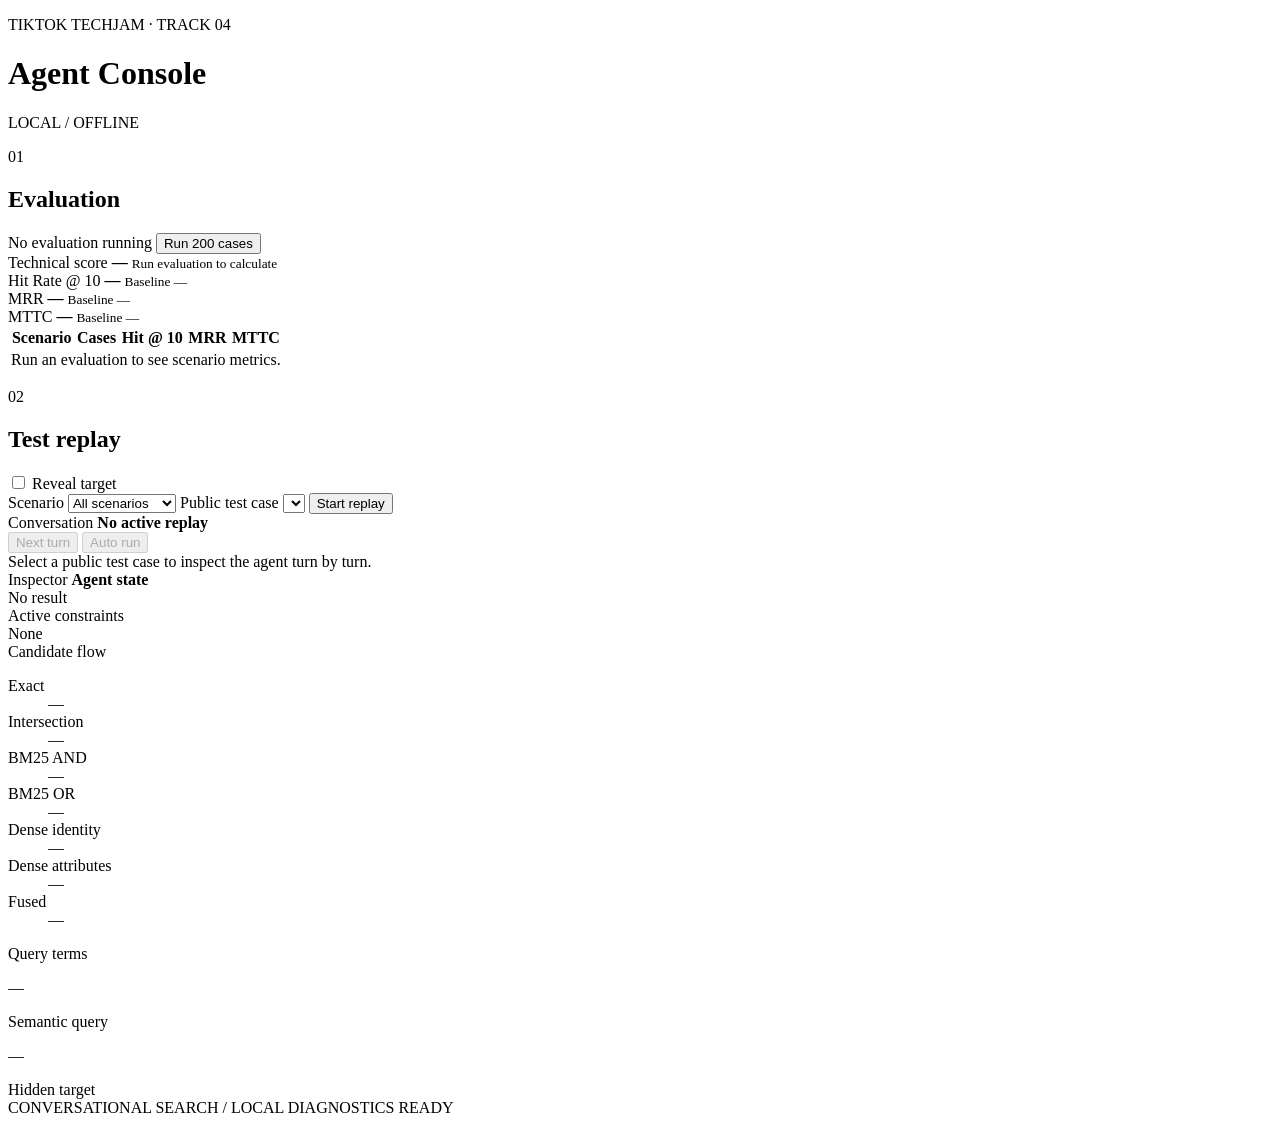
==== dashboard/static/index.html @ 2288f8dd "feat: v1 solution- hybrid search (tech score: 0.8988)" ====
<!doctype html>
<html lang="en">
<head>
  <meta charset="utf-8">
  <meta name="viewport" content="width=device-width, initial-scale=1">
  <title>Track 04 / Agent Console</title>
  <link rel="stylesheet" href="/styles.css">
</head>
<body>
  <header class="site-header">
    <div>
      <p class="eyebrow">TIKTOK TECHJAM · TRACK 04</p>
      <h1>Agent Console</h1>
    </div>
    <div class="header-status">
      <span class="status-dot" aria-hidden="true"></span>
      <span>LOCAL / OFFLINE</span>
    </div>
  </header>

  <main>
    <section class="score-section" aria-labelledby="score-heading">
      <div class="section-heading">
        <div>
          <p class="section-index">01</p>
          <h2 id="score-heading">Evaluation</h2>
        </div>
        <div class="action-row">
          <span id="evaluation-status" class="muted">No evaluation running</span>
          <button id="run-evaluation" class="button button-dark">Run 200 cases</button>
        </div>
      </div>

      <div class="metric-grid">
        <article class="metric-card metric-primary">
          <span>Technical score</span>
          <strong id="metric-score">—</strong>
          <small id="metric-score-delta">Run evaluation to calculate</small>
        </article>
        <article class="metric-card">
          <span>Hit Rate @ 10</span>
          <strong id="metric-hit">—</strong>
          <small id="metric-hit-baseline">Baseline —</small>
        </article>
        <article class="metric-card">
          <span>MRR</span>
          <strong id="metric-mrr">—</strong>
          <small id="metric-mrr-baseline">Baseline —</small>
        </article>
        <article class="metric-card">
          <span>MTTC</span>
          <strong id="metric-mttc">—</strong>
          <small id="metric-mttc-baseline">Baseline —</small>
        </article>
      </div>

      <div class="scenario-wrap">
        <table>
          <thead>
            <tr>
              <th>Scenario</th>
              <th>Cases</th>
              <th>Hit @ 10</th>
              <th>MRR</th>
              <th>MTTC</th>
            </tr>
          </thead>
          <tbody id="scenario-table">
            <tr><td colspan="5" class="empty-cell">Run an evaluation to see scenario metrics.</td></tr>
          </tbody>
        </table>
      </div>
    </section>

    <section class="replay-section" aria-labelledby="replay-heading">
      <div class="section-heading replay-heading">
        <div>
          <p class="section-index">02</p>
          <h2 id="replay-heading">Test replay</h2>
        </div>
        <label class="target-toggle">
          <input type="checkbox" id="show-target">
          <span>Reveal target</span>
        </label>
      </div>

      <div class="test-controls">
        <label>
          <span>Scenario</span>
          <select id="scenario-filter">
            <option value="">All scenarios</option>
            <option value="buying">Buying</option>
            <option value="browsing">Browsing</option>
            <option value="intent_override">Intent override</option>
            <option value="boundary">Boundary</option>
          </select>
        </label>
        <label class="case-field">
          <span>Public test case</span>
          <select id="case-select"></select>
        </label>
        <button id="start-case" class="button button-dark">Start replay</button>
      </div>

      <div id="case-meta" class="case-meta hidden"></div>

      <div class="workspace">
        <div class="conversation-panel panel">
          <div class="panel-header">
            <div>
              <span class="panel-kicker">Conversation</span>
              <strong id="turn-counter">No active replay</strong>
            </div>
            <div class="action-row">
              <button id="next-turn" class="button" disabled>Next turn</button>
              <button id="auto-run" class="button" disabled>Auto run</button>
            </div>
          </div>
          <div id="conversation" class="conversation empty-state">
            Select a public test case to inspect the agent turn by turn.
          </div>
        </div>

        <aside class="inspector-panel panel">
          <div class="panel-header">
            <div>
              <span class="panel-kicker">Inspector</span>
              <strong>Agent state</strong>
            </div>
          </div>
          <div id="session-result" class="session-result">
            <span class="muted">No result</span>
          </div>
          <div class="inspector-block">
            <span class="inspector-label">Active constraints</span>
            <div id="active-constraints" class="tag-list"><span class="muted">None</span></div>
          </div>
          <div class="inspector-block">
            <span class="inspector-label">Candidate flow</span>
            <dl id="candidate-flow" class="data-list">
              <div><dt>Exact</dt><dd>—</dd></div>
              <div><dt>Intersection</dt><dd>—</dd></div>
              <div><dt>BM25 AND</dt><dd>—</dd></div>
              <div><dt>BM25 OR</dt><dd>—</dd></div>
              <div><dt>Dense identity</dt><dd>—</dd></div>
              <div><dt>Dense attributes</dt><dd>—</dd></div>
              <div><dt>Fused</dt><dd>—</dd></div>
            </dl>
          </div>
          <div class="inspector-block">
            <span class="inspector-label">Query terms</span>
            <p id="query-terms" class="mono muted">—</p>
          </div>
          <div class="inspector-block">
            <span class="inspector-label">Semantic query</span>
            <p id="semantic-query" class="mono muted">—</p>
            <div id="retrieval-status" class="tag-list"></div>
          </div>
          <div class="inspector-block target-details hidden" id="target-details">
            <span class="inspector-label">Hidden target</span>
            <strong id="target-title"></strong>
            <code id="target-asin"></code>
          </div>
        </aside>
      </div>
    </section>
  </main>

  <footer>
    <span>CONVERSATIONAL SEARCH / LOCAL DIAGNOSTICS</span>
    <span id="footer-status">READY</span>
  </footer>

  <script src="/app.js" defer></script>
</body>
</html>
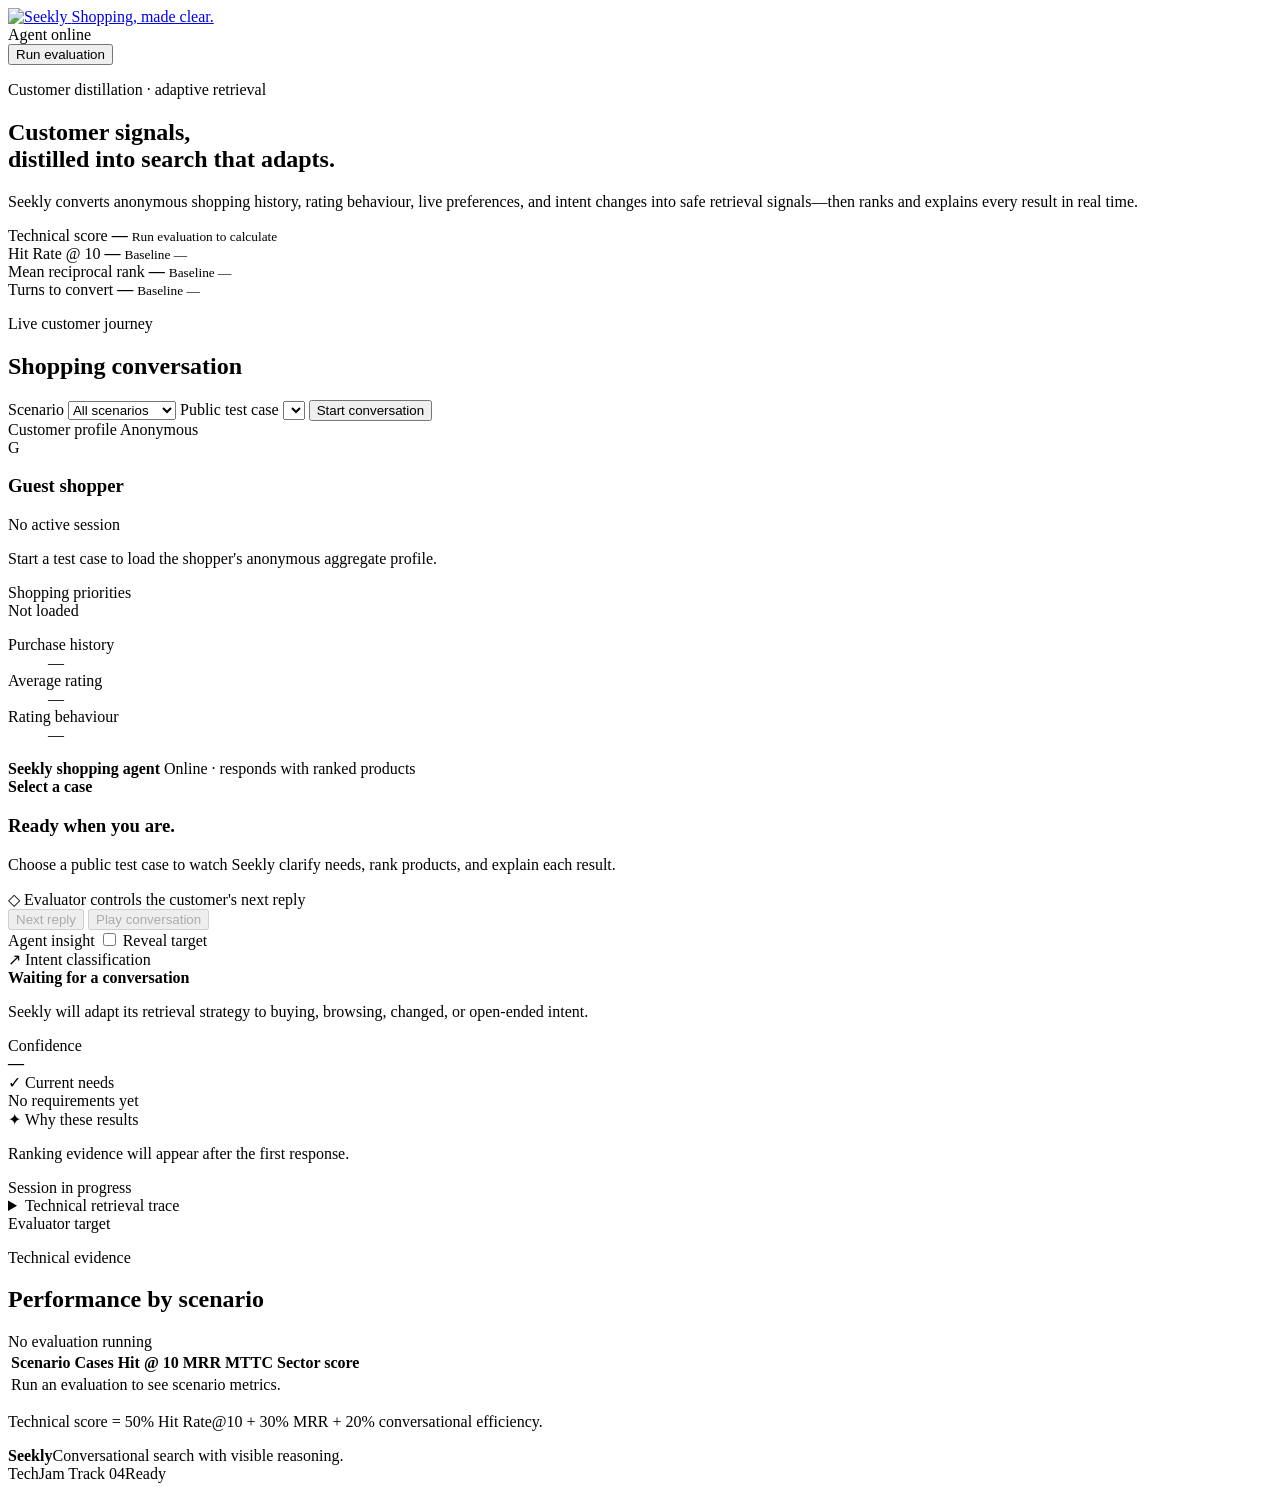
==== commit d758d919: "feat: solution" ====
--- a/dashboard/static/index.html
+++ b/dashboard/static/index.html
@@ -3,57 +3,225 @@
 <head>
   <meta charset="utf-8">
   <meta name="viewport" content="width=device-width, initial-scale=1">
-  <title>Track 04 / Agent Console</title>
+  <meta name="description" content="Seekly conversational shopping agent and evaluation studio.">
+  <title>Seekly · Conversational Shopping</title>
   <link rel="stylesheet" href="/styles.css">
 </head>
 <body>
   <header class="site-header">
-    <div>
-      <p class="eyebrow">TIKTOK TECHJAM · TRACK 04</p>
-      <h1>Agent Console</h1>
-    </div>
-    <div class="header-status">
-      <span class="status-dot" aria-hidden="true"></span>
-      <span>LOCAL / OFFLINE</span>
+    <a class="brand" href="/" aria-label="Seekly home">
+      <span class="brand-crop"><img src="/seekly-logo.png" alt="Seekly"></span>
+      <span class="brand-divider" aria-hidden="true"></span>
+      <span class="brand-copy">Shopping, made clear.</span>
+    </a>
+    <div class="header-actions">
+      <div class="system-status"><span class="status-dot" aria-hidden="true"></span>Agent online</div>
+      <button id="run-evaluation" class="button button-quiet">Run evaluation</button>
     </div>
   </header>
 
   <main>
-    <section class="score-section" aria-labelledby="score-heading">
+    <section class="hero" aria-labelledby="hero-title">
+      <div>
+        <p class="eyebrow">Customer distillation · adaptive retrieval</p>
+        <h1 id="hero-title">Customer signals,<br><span>distilled into search that adapts.</span></h1>
+      </div>
+      <p class="hero-copy">Seekly converts anonymous shopping history, rating behaviour, live preferences, and intent changes into safe retrieval signals—then ranks and explains every result in real time.</p>
+    </section>
+
+    <section class="performance-strip" aria-label="Current evaluation performance">
+      <article class="score-lead">
+        <span class="metric-label">Technical score</span>
+        <strong id="metric-score">—</strong>
+        <small id="metric-score-delta">Run evaluation to calculate</small>
+      </article>
+      <article>
+        <span class="metric-label">Hit Rate @ 10</span>
+        <strong id="metric-hit">—</strong>
+        <small id="metric-hit-baseline">Baseline —</small>
+      </article>
+      <article>
+        <span class="metric-label">Mean reciprocal rank</span>
+        <strong id="metric-mrr">—</strong>
+        <small id="metric-mrr-baseline">Baseline —</small>
+      </article>
+      <article>
+        <span class="metric-label">Turns to convert</span>
+        <strong id="metric-mttc">—</strong>
+        <small id="metric-mttc-baseline">Baseline —</small>
+      </article>
+    </section>
+
+    <section class="demo-section" aria-labelledby="demo-title">
       <div class="section-heading">
         <div>
-          <p class="section-index">01</p>
-          <h2 id="score-heading">Evaluation</h2>
+          <p class="eyebrow">Live customer journey</p>
+          <h2 id="demo-title">Shopping conversation</h2>
         </div>
-        <div class="action-row">
-          <span id="evaluation-status" class="muted">No evaluation running</span>
-          <button id="run-evaluation" class="button button-dark">Run 200 cases</button>
+        <div class="test-controls">
+          <label>
+            <span>Scenario</span>
+            <select id="scenario-filter">
+              <option value="">All scenarios</option>
+              <option value="buying">Buying</option>
+              <option value="browsing">Browsing</option>
+              <option value="intent_override">Intent override</option>
+              <option value="boundary">Boundary</option>
+            </select>
+          </label>
+          <label class="case-field">
+            <span>Public test case</span>
+            <select id="case-select"></select>
+          </label>
+          <button id="start-case" class="button button-primary">Start conversation</button>
         </div>
       </div>
 
-      <div class="metric-grid">
-        <article class="metric-card metric-primary">
-          <span>Technical score</span>
-          <strong id="metric-score">—</strong>
-          <small id="metric-score-delta">Run evaluation to calculate</small>
-        </article>
-        <article class="metric-card">
-          <span>Hit Rate @ 10</span>
-          <strong id="metric-hit">—</strong>
-          <small id="metric-hit-baseline">Baseline —</small>
-        </article>
-        <article class="metric-card">
-          <span>MRR</span>
-          <strong id="metric-mrr">—</strong>
-          <small id="metric-mrr-baseline">Baseline —</small>
-        </article>
-        <article class="metric-card">
-          <span>MTTC</span>
-          <strong id="metric-mttc">—</strong>
-          <small id="metric-mttc-baseline">Baseline —</small>
-        </article>
-      </div>
-
+      <div id="case-meta" class="case-meta hidden"></div>
+
+      <div class="shopping-workspace">
+        <aside class="profile-rail surface" aria-labelledby="profile-title">
+          <div class="rail-heading">
+            <span class="rail-label">Customer profile</span>
+            <span class="privacy-badge">Anonymous</span>
+          </div>
+          <div class="customer-identity">
+            <div id="customer-avatar" class="customer-avatar">G</div>
+            <div>
+              <h3 id="profile-title">Guest shopper</h3>
+              <p id="customer-id">No active session</p>
+            </div>
+          </div>
+          <p id="profile-summary" class="profile-summary">Start a test case to load the shopper's anonymous aggregate profile.</p>
+
+          <div class="profile-block">
+            <span class="rail-label">Shopping priorities</span>
+            <div id="profile-tags" class="pill-list"><span class="empty-copy">Not loaded</span></div>
+          </div>
+
+          <dl class="profile-stats">
+            <div><dt>Purchase history</dt><dd id="profile-frequency">—</dd></div>
+            <div><dt>Average rating</dt><dd id="profile-rating">—</dd></div>
+            <div><dt>Rating behaviour</dt><dd id="profile-style">—</dd></div>
+          </dl>
+
+        </aside>
+
+        <section class="chat-panel surface" aria-label="Conversation between customer and Seekly">
+          <div class="chat-header">
+            <div class="agent-identity">
+              <div class="agent-mark"><span></span><span></span><span></span></div>
+              <div>
+                <strong>Seekly shopping agent</strong>
+                <span>Online · responds with ranked products</span>
+              </div>
+            </div>
+            <strong id="turn-counter" class="turn-counter">Select a case</strong>
+          </div>
+
+          <div id="conversation" class="conversation empty-state">
+            <div class="welcome-state">
+              <div class="welcome-mark"><span></span><span></span><span></span></div>
+              <h3>Ready when you are.</h3>
+              <p>Choose a public test case to watch Seekly clarify needs, rank products, and explain each result.</p>
+            </div>
+          </div>
+
+          <div class="chat-composer">
+            <div class="composer-copy">
+              <span class="composer-lock" aria-hidden="true">◇</span>
+              <span>Evaluator controls the customer's next reply</span>
+            </div>
+            <div class="action-row">
+              <button id="next-turn" class="button" disabled>Next reply</button>
+              <button id="auto-run" class="button button-primary" disabled>Play conversation</button>
+            </div>
+          </div>
+        </section>
+
+        <aside class="insight-rail surface" aria-labelledby="insight-title">
+          <div class="rail-heading">
+            <span id="insight-title" class="rail-label">Agent insight</span>
+            <label class="target-toggle">
+              <input type="checkbox" id="show-target">
+              <span>Reveal target</span>
+            </label>
+          </div>
+
+          <section class="insight-card intent-card">
+            <div class="insight-title-row">
+              <span class="insight-icon" aria-hidden="true">↗</span>
+              <span class="rail-label">Intent classification</span>
+            </div>
+            <strong id="intent-label">Waiting for a conversation</strong>
+            <p id="intent-detail">Seekly will adapt its retrieval strategy to buying, browsing, changed, or open-ended intent.</p>
+            <div class="confidence-row">
+              <span>Confidence</span>
+              <div class="confidence-track"><span id="intent-confidence-bar"></span></div>
+              <strong id="intent-confidence">—</strong>
+            </div>
+            <div id="intent-meta" class="intent-meta"></div>
+          </section>
+
+          <section class="insight-card">
+            <div class="insight-title-row">
+              <span class="insight-icon" aria-hidden="true">✓</span>
+              <span class="rail-label">Current needs</span>
+            </div>
+            <div id="active-constraints" class="pill-list"><span class="empty-copy">No requirements yet</span></div>
+          </section>
+
+          <section class="insight-card explanation-card">
+            <div class="insight-title-row">
+              <span class="insight-icon sparkle" aria-hidden="true">✦</span>
+              <span class="rail-label">Why these results</span>
+            </div>
+            <p id="why-summary">Ranking evidence will appear after the first response.</p>
+            <ul id="why-signals" class="signal-list"></ul>
+            <p id="profile-use" class="profile-use"></p>
+          </section>
+
+          <section id="session-result" class="insight-card session-result">
+            <span class="empty-copy">Session in progress</span>
+          </section>
+
+          <details class="retrieval-details">
+            <summary>Technical retrieval trace</summary>
+            <div class="details-content">
+              <dl id="candidate-flow" class="data-list">
+                <div><dt>Exact</dt><dd>—</dd></div>
+                <div><dt>Intersection</dt><dd>—</dd></div>
+                <div><dt>BM25 AND</dt><dd>—</dd></div>
+                <div><dt>BM25 OR</dt><dd>—</dd></div>
+                <div><dt>Dense identity</dt><dd>—</dd></div>
+                <div><dt>Dense attributes</dt><dd>—</dd></div>
+                <div><dt>Fused</dt><dd>—</dd></div>
+              </dl>
+              <span class="rail-label detail-label">Query terms</span>
+              <p id="query-terms" class="mono empty-copy">—</p>
+              <span class="rail-label detail-label">Semantic query</span>
+              <p id="semantic-query" class="mono empty-copy">—</p>
+              <div id="retrieval-status" class="pill-list"></div>
+            </div>
+          </details>
+
+          <div class="target-details hidden" id="target-details">
+            <span class="rail-label">Evaluator target</span>
+            <strong id="target-title"></strong>
+            <code id="target-asin"></code>
+          </div>
+        </aside>
+      </div>
+    </section>
+
+    <section class="evaluation-section" aria-labelledby="evaluation-title">
+      <div class="section-heading compact-heading">
+        <div>
+          <p class="eyebrow">Technical evidence</p>
+          <h2 id="evaluation-title">Performance by scenario</h2>
+        </div>
+        <span id="evaluation-status" class="evaluation-status">No evaluation running</span>
+      </div>
       <div class="scenario-wrap">
         <table>
           <thead>
@@ -63,112 +231,21 @@
               <th>Hit @ 10</th>
               <th>MRR</th>
               <th>MTTC</th>
+              <th>Sector score</th>
             </tr>
           </thead>
           <tbody id="scenario-table">
-            <tr><td colspan="5" class="empty-cell">Run an evaluation to see scenario metrics.</td></tr>
+            <tr><td colspan="6" class="empty-cell">Run an evaluation to see scenario metrics.</td></tr>
           </tbody>
         </table>
       </div>
-    </section>
-
-    <section class="replay-section" aria-labelledby="replay-heading">
-      <div class="section-heading replay-heading">
-        <div>
-          <p class="section-index">02</p>
-          <h2 id="replay-heading">Test replay</h2>
-        </div>
-        <label class="target-toggle">
-          <input type="checkbox" id="show-target">
-          <span>Reveal target</span>
-        </label>
-      </div>
-
-      <div class="test-controls">
-        <label>
-          <span>Scenario</span>
-          <select id="scenario-filter">
-            <option value="">All scenarios</option>
-            <option value="buying">Buying</option>
-            <option value="browsing">Browsing</option>
-            <option value="intent_override">Intent override</option>
-            <option value="boundary">Boundary</option>
-          </select>
-        </label>
-        <label class="case-field">
-          <span>Public test case</span>
-          <select id="case-select"></select>
-        </label>
-        <button id="start-case" class="button button-dark">Start replay</button>
-      </div>
-
-      <div id="case-meta" class="case-meta hidden"></div>
-
-      <div class="workspace">
-        <div class="conversation-panel panel">
-          <div class="panel-header">
-            <div>
-              <span class="panel-kicker">Conversation</span>
-              <strong id="turn-counter">No active replay</strong>
-            </div>
-            <div class="action-row">
-              <button id="next-turn" class="button" disabled>Next turn</button>
-              <button id="auto-run" class="button" disabled>Auto run</button>
-            </div>
-          </div>
-          <div id="conversation" class="conversation empty-state">
-            Select a public test case to inspect the agent turn by turn.
-          </div>
-        </div>
-
-        <aside class="inspector-panel panel">
-          <div class="panel-header">
-            <div>
-              <span class="panel-kicker">Inspector</span>
-              <strong>Agent state</strong>
-            </div>
-          </div>
-          <div id="session-result" class="session-result">
-            <span class="muted">No result</span>
-          </div>
-          <div class="inspector-block">
-            <span class="inspector-label">Active constraints</span>
-            <div id="active-constraints" class="tag-list"><span class="muted">None</span></div>
-          </div>
-          <div class="inspector-block">
-            <span class="inspector-label">Candidate flow</span>
-            <dl id="candidate-flow" class="data-list">
-              <div><dt>Exact</dt><dd>—</dd></div>
-              <div><dt>Intersection</dt><dd>—</dd></div>
-              <div><dt>BM25 AND</dt><dd>—</dd></div>
-              <div><dt>BM25 OR</dt><dd>—</dd></div>
-              <div><dt>Dense identity</dt><dd>—</dd></div>
-              <div><dt>Dense attributes</dt><dd>—</dd></div>
-              <div><dt>Fused</dt><dd>—</dd></div>
-            </dl>
-          </div>
-          <div class="inspector-block">
-            <span class="inspector-label">Query terms</span>
-            <p id="query-terms" class="mono muted">—</p>
-          </div>
-          <div class="inspector-block">
-            <span class="inspector-label">Semantic query</span>
-            <p id="semantic-query" class="mono muted">—</p>
-            <div id="retrieval-status" class="tag-list"></div>
-          </div>
-          <div class="inspector-block target-details hidden" id="target-details">
-            <span class="inspector-label">Hidden target</span>
-            <strong id="target-title"></strong>
-            <code id="target-asin"></code>
-          </div>
-        </aside>
-      </div>
+      <p class="score-formula">Technical score = 50% Hit Rate@10 + 30% MRR + 20% conversational efficiency.</p>
     </section>
   </main>
 
   <footer>
-    <span>CONVERSATIONAL SEARCH / LOCAL DIAGNOSTICS</span>
-    <span id="footer-status">READY</span>
+    <div class="footer-brand"><strong>Seekly</strong><span>Conversational search with visible reasoning.</span></div>
+    <div class="footer-meta"><span>TechJam Track 04</span><span id="footer-status">Ready</span></div>
   </footer>
 
   <script src="/app.js" defer></script>
